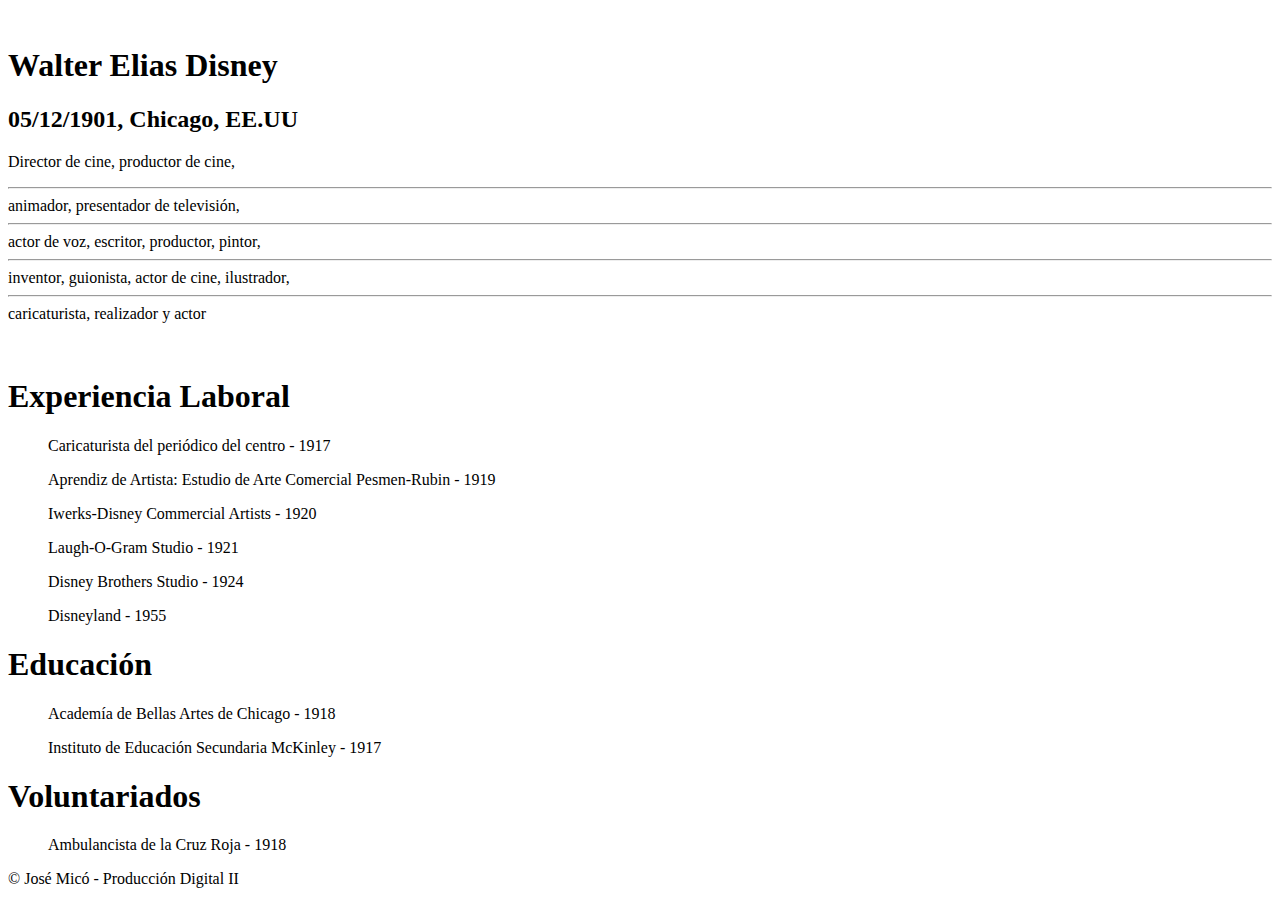
==== HTML/index.html @ 0feb7355 "Add files via upload" ====
<!DOCTYPE html>
<html lang="en">
<head>
    <meta charset="UTF-8">
    <meta http-equiv="X-UA-Compatible" content="IE=edge">
    <meta name="viewport" content="width=device-width, initial-scale=1.0">
    <title>CV Walt</title>
    <link rel="preconnect" href="https://fonts.gstatic.com">
    <link href="https://fonts.googleapis.com/css2?family=Dorsa&family=Montserrat&display=swap" rel="stylesheet">
    <link rel="stylesheet" href="/TAREA/HTML/CSS/estilos.css">
   
    
</head>
<body>
<div id="contenedor">

    <div class="img">
        <img src="TAREA/images/disney_img.jpg" class="img_Walt" alt="">
    </div>

    <div class="textos_Walt">
        <h1>Walter Elias Disney</h1>

        <h2>05/12/1901, Chicago, EE.UU</h2>

        <p>Director de cine, productor de cine,<hr>
            animador, presentador de televisión, <hr>
            actor de voz, escritor, productor, pintor,<hr>
            inventor, guionista, actor de cine, ilustrador,<hr>
            caricaturista, realizador y actor </p>
    </div>

    <div class="banner">
        <img src="/TAREA/images/image 2.jpg" class="imagenBanner" alt="">
    </div>

    <div class="experienciaLaboral">
        <h1 class="titulosTxt">Experiencia Laboral</h1>

            <div class="listaExperiencia">
                <ul> Caricaturista del periódico del centro - 1917</ul> 
                <ul> Aprendiz de Artista: Estudio de Arte Comercial Pesmen-Rubin  - 1919 </ul> 
                <ul>Iwerks-Disney Commercial Artists - 1920</ul> 
                <ul>Laugh-O-Gram Studio - 1921 </ul> 
                <ul>Disney Brothers Studio - 1924 </ul> 
                <ul>Disneyland - 1955</ul> 
            </div>

        <h1 class="titulosTxt">Educación</h1>

        <ul>Academía de Bellas Artes de Chicago - 1918 </ul>
        <ul>Instituto de Educación Secundaria McKinley - 1917</ul>

        <h1 class="titulosTxt">Voluntariados</h1>

        <ul>Ambulancista de la Cruz Roja - 1918</ul>
    </div>



<footer>
    <p class="footerTxt">&copy; José Micó - Producción Digital II</p>
</footer>

</div>
    
</body>
</html>
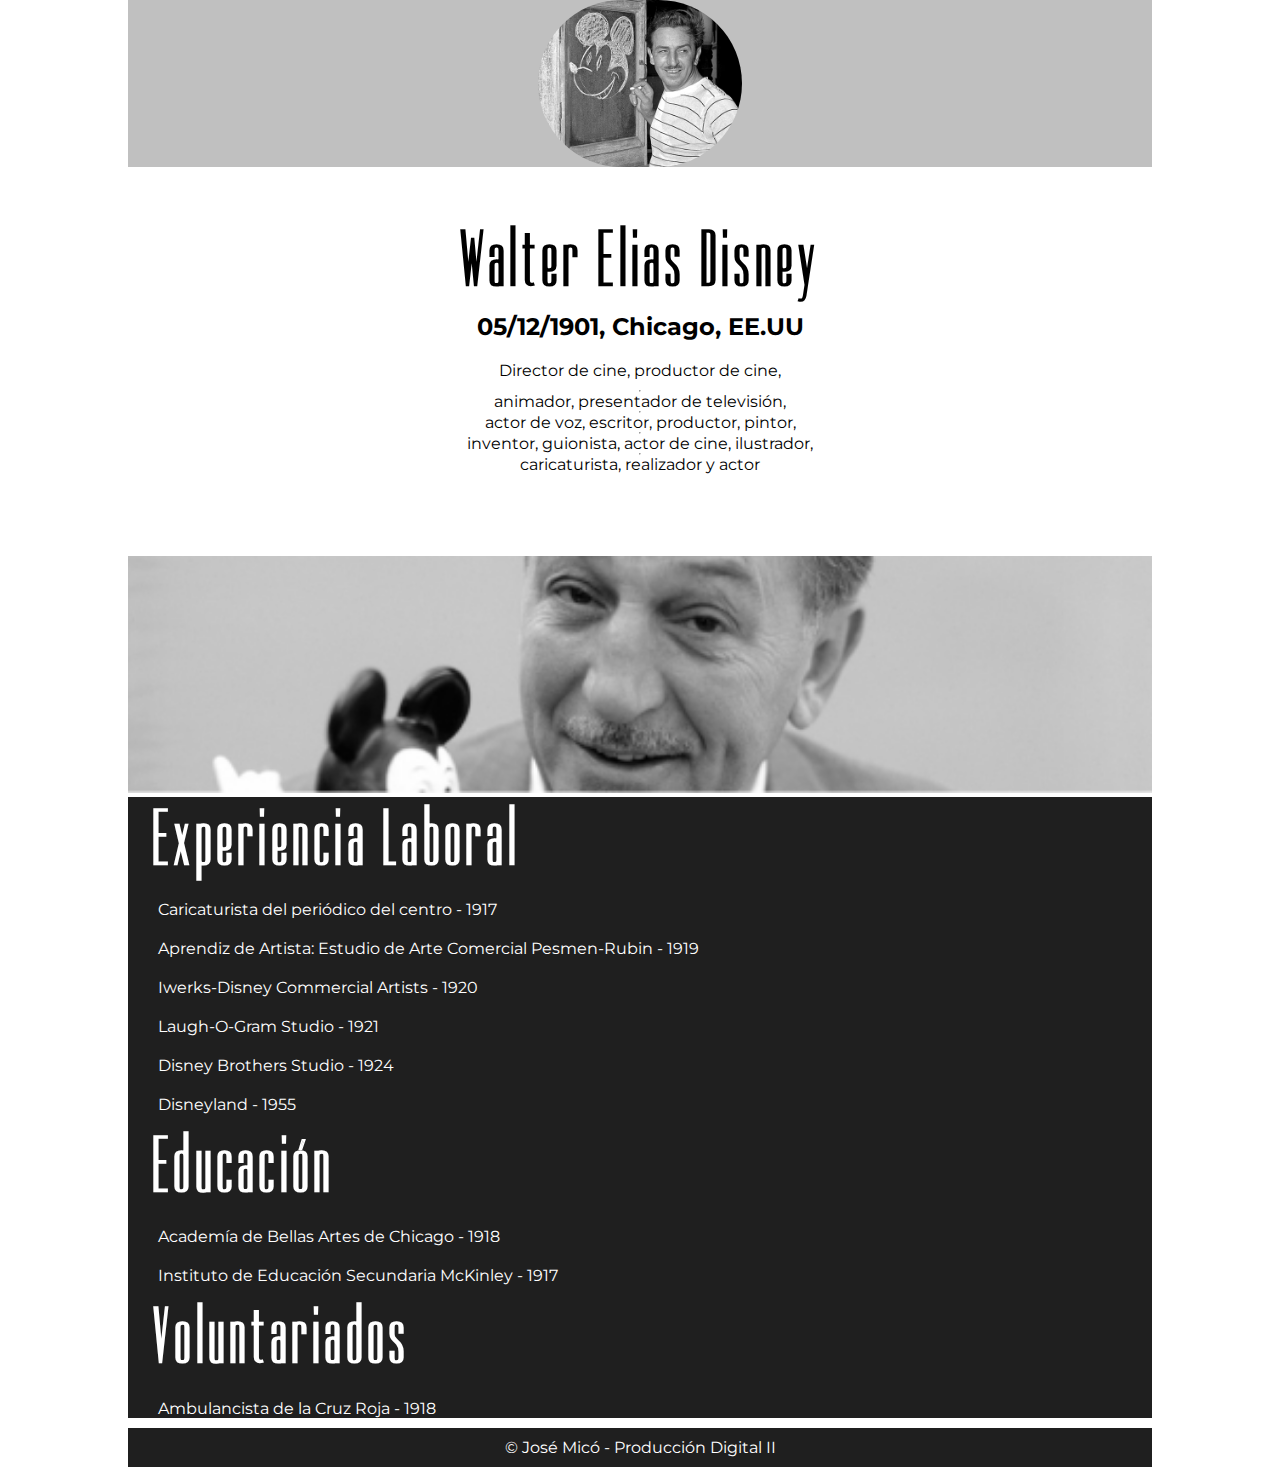
==== commit 92dc3e78: "Add files via upload" ====
--- a/HTML/index.html
+++ b/HTML/index.html
@@ -7,7 +7,7 @@
     <title>CV Walt</title>
     <link rel="preconnect" href="https://fonts.gstatic.com">
     <link href="https://fonts.googleapis.com/css2?family=Dorsa&family=Montserrat&display=swap" rel="stylesheet">
-    <link rel="stylesheet" href="/TAREA/HTML/CSS/estilos.css">
+    <link rel="stylesheet" href="CSS/estilos.css">
    
     
 </head>
@@ -15,7 +15,7 @@
 <div id="contenedor">
 
     <div class="img">
-        <img src="TAREA/images/disney_img.jpg" class="img_Walt" alt="">
+        <img src="/images/disney_img.jpg" class="img_Walt" alt="">
     </div>
 
     <div class="textos_Walt">
@@ -31,7 +31,7 @@
     </div>
 
     <div class="banner">
-        <img src="/TAREA/images/image 2.jpg" class="imagenBanner" alt="">
+        <img src="/images/image 2.jpg" class="imagenBanner" alt="">
     </div>
 
     <div class="experienciaLaboral">
@@ -48,12 +48,19 @@
 
         <h1 class="titulosTxt">Educación</h1>
 
-        <ul>Academía de Bellas Artes de Chicago - 1918 </ul>
-        <ul>Instituto de Educación Secundaria McKinley - 1917</ul>
+        <div class="listaExperiencia">   
+            <ul>Academía de Bellas Artes de Chicago - 1918 </ul>
+            <ul>Instituto de Educación Secundaria McKinley - 1917</ul>
+
+        </div> 
 
         <h1 class="titulosTxt">Voluntariados</h1>
 
+        <div class="listaExperiencia">
+
         <ul>Ambulancista de la Cruz Roja - 1918</ul>
+
+        </div>
     </div>
 
 
--- a/HTML/CSS/estilos.css
+++ b/HTML/CSS/estilos.css
@@ -0,0 +1,151 @@
+*{margin: 0; padding: 0;}
+
+body {
+    font-family: 'Dorsa', sans-serif;
+    font-family: 'Montserrat', sans-serif;
+}
+
+#contenedor {
+    width: 80%;
+    margin: auto;
+    
+}
+
+
+.img {
+    background-color:#C0C0C0 ;
+    width: 100%;
+    display: flex;
+    justify-content: center;  
+}
+
+
+.img_Walt {
+    border-radius: 210px;
+    width: 20%;
+  }
+
+h1 {
+    font-family:'Dorsa', sans-serif ;
+    font-size: 78px;
+    letter-spacing: 0.08em;
+    
+}
+
+h2 {
+    margin-top: 1%;
+}
+
+p {
+    margin-top: 1%;
+    padding: 1%;
+}
+
+.textos_Walt {
+   display: flex;
+   align-items: center;
+   justify-content: center;
+   flex-direction: column;
+   margin-top: 5%;
+   margin-bottom: 5%;
+}
+
+
+.banner {
+    width: 100%;
+}
+
+.imagenBanner {
+    width: 100%;
+}
+
+.experienciaLaboral {
+    background-color:#1f1f1f;
+}
+
+.titulosTxt {
+    color: white;
+    margin-left: 1%;
+}
+
+ul {
+    color: white;
+    margin-top: 2%;
+    margin-bottom: 1%;
+    margin-left: 1%;
+}
+
+footer {
+    background-color:rgb(31, 31, 31) ;
+}
+
+.footerTxt {
+    color: white;
+    margin-top: 1%;
+    text-align: center;
+}
+
+.titulosTxt {
+    padding-left: 15px;
+}
+
+.listaExperiencia {
+    padding-left: 20px;
+}
+
+
+/*Display Medianos (560-960px) */
+@media screen and (min-width: 560px) and (max-width: 960px) {
+
+    #contenedor {
+        width: 100%;
+        margin: none;
+    }
+
+    .titulosTxt {
+        padding-left: 15px;
+    }
+    
+    .listaExperiencia {
+        padding-left: 20px;
+    }
+
+}
+
+/*Display Chicos (0-560px) */
+
+@media screen and (min-width: 0) and (max-width: 560px) {
+
+#contenedor {
+    width: 100%;
+    margin: none;
+}
+
+.img {
+    width: 100%;
+}
+
+.img_Walt {
+    width: 40%;
+}
+
+h1 {
+    margin-bottom: 5%;
+}
+
+h2 {
+    margin-bottom: 5%;
+}
+
+ul {
+    margin-bottom: 5%;
+}
+
+.titulosTxt {
+    padding-left: 15px;
+}
+
+.listaExperiencia {
+    padding-left: 20px;
+}
+}